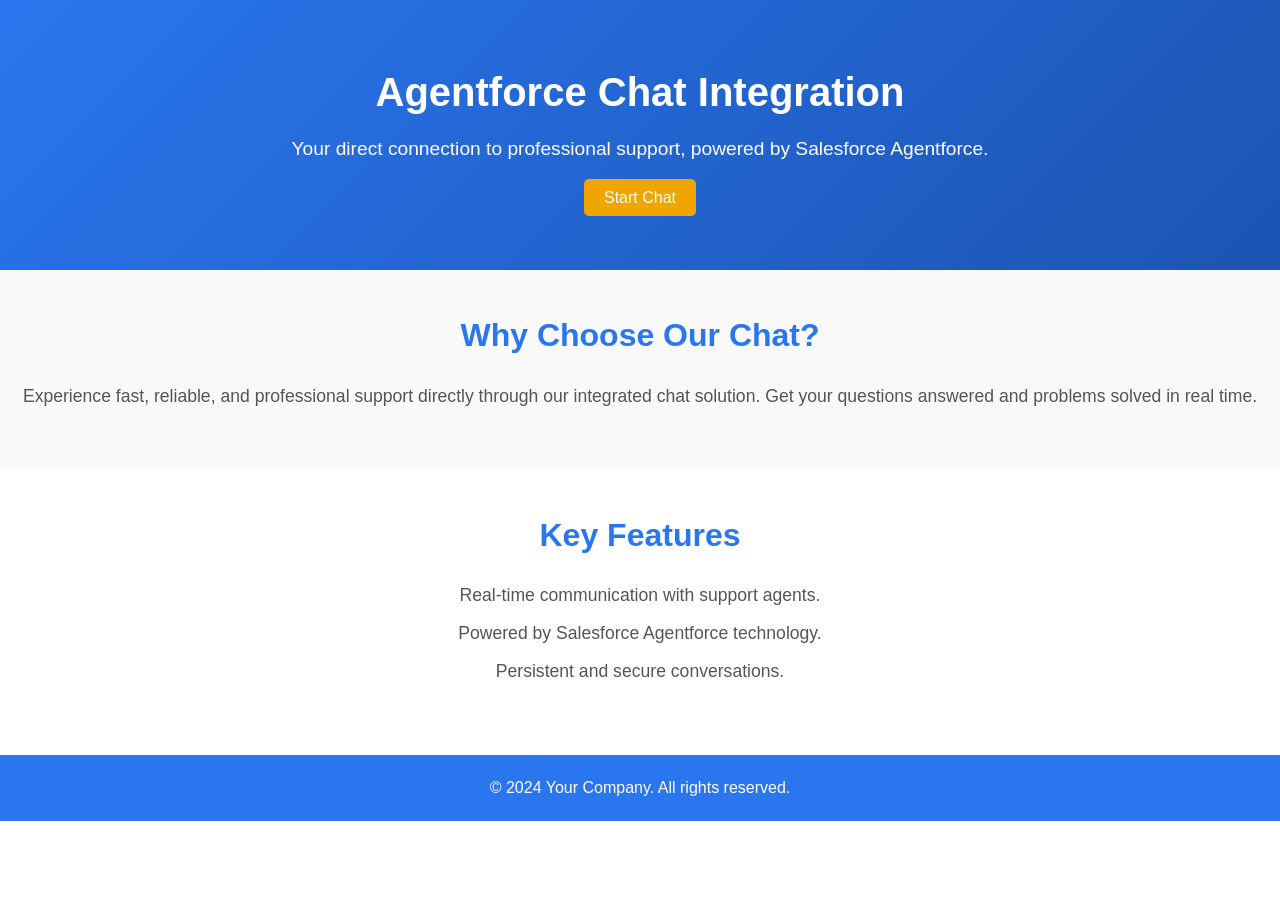
==== index.html @ 60e146fc "add agentforce" ====
<!DOCTYPE html>
<html lang="en">
<head>
    <meta charset="UTF-8">
    <meta name="viewport" content="width=device-width, initial-scale=1.0">
    <title>Agentforce Chat Integration</title>
    <link rel="stylesheet" href="styles.css">
</head>
<body>
    <header class="header">
        <div class="container">
            <h1>Agentforce Chat Integration</h1>
            <p>Your direct connection to professional support, powered by Salesforce Agentforce.</p>
            <a href="#start-chat" class="btn-primary">Start Chat</a>
        </div>
    </header>

    <main class="main">
        <section class="about">
            <div class="container">
                <h2>Why Choose Our Chat?</h2>
                <p>Experience fast, reliable, and professional support directly through our integrated chat solution. Get your questions answered and problems solved in real time.</p>
            </div>
        </section>

        <section class="features">
            <div class="container">
                <h2>Key Features</h2>
                <ul>
                    <li>Real-time communication with support agents.</li>
                    <li>Powered by Salesforce Agentforce technology.</li>
                    <li>Persistent and secure conversations.</li>
                </ul>
            </div>
        </section>
    </main>

    <footer class="footer">
        <div class="container">
            <p>© 2024 Your Company. All rights reserved.</p>
        </div>
    </footer>

    <!-- Agentforce Embedded Messaging Script -->
    <script type="text/javascript">
        function initEmbeddedMessaging() {
            try {
                embeddedservice_bootstrap.settings.language = 'en_US'; // Adjust language if needed
                
                embeddedservice_bootstrap.init(
                    '00DHr00000DeqdD', // Replace with your Org ID
                    'Agentforce', // Deployment Name
                    'https://ax1732212273812.my.site.com/ESWAgentforce1732907072935', // Your Deployment URL
                    {
                        scrt2URL: 'https://ax1732212273812.my.salesforce-scrt.com' // Secure URL for Salesforce
                    }
                );
            } catch (err) {
                console.error('Error loading Embedded Messaging: ', err);
            }
        };
    </script>
    <script type="text/javascript" src="https://ax1732212273812.my.site.com/ESWAgentforce1732907072935/assets/js/bootstrap.min.js" onload="initEmbeddedMessaging()"></script>
</body>
</html>
---- styles.css ----
/* General Reset */
* {
    margin: 0;
    padding: 0;
    box-sizing: border-box;
}

/* Body Styling */
body {
    font-family: 'Roboto', sans-serif;
    color: #333;
    line-height: 1.6;
}

/* Header Section */
.header {
    background: linear-gradient(135deg, #2A76EE, #1C54B2);
    color: #fff;
    text-align: center;
    padding: 60px 20px;
}

.header h1 {
    font-size: 2.5rem;
    margin-bottom: 10px;
}

.header p {
    font-size: 1.2rem;
    margin-bottom: 20px;
}

.header .btn-primary {
    background-color: #F0A500;
    color: #fff;
    padding: 10px 20px;
    font-size: 1rem;
    border-radius: 5px;
    text-decoration: none;
    transition: background 0.3s;
}

.header .btn-primary:hover {
    background-color: #D48806;
}

/* About Section */
.about {
    background: #f9f9f9;
    padding: 40px 20px;
    text-align: center;
}

.about h2 {
    font-size: 2rem;
    margin-bottom: 20px;
    color: #2A76EE;
}

.about p {
    font-size: 1.1rem;
    margin-bottom: 20px;
    color: #555;
}

/* Features Section */
.features {
    background: #fff;
    padding: 40px 20px;
    text-align: center;
}

.features h2 {
    font-size: 2rem;
    margin-bottom: 20px;
    color: #2A76EE;
}

.features ul {
    list-style: none;
    padding: 0;
}

.features ul li {
    font-size: 1.1rem;
    margin: 10px 0;
    color: #555;
}

/* Footer Section */
.footer {
    background: #2A76EE;
    color: #fff;
    text-align: center;
    padding: 20px;
    margin-top: 20px;
}
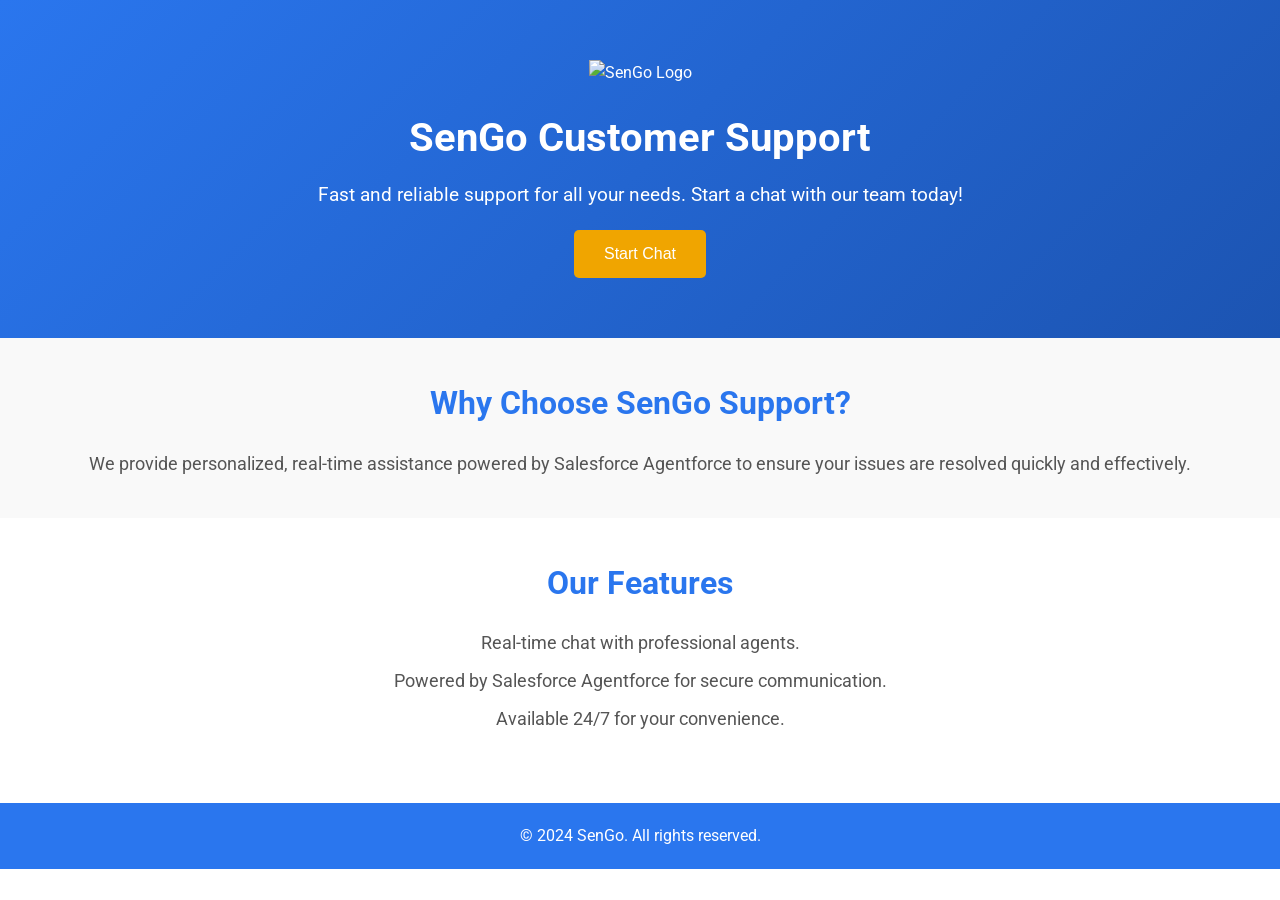
==== commit cd7b9248: "sf" ====
--- a/index.html
+++ b/index.html
@@ -3,33 +3,35 @@
 <head>
     <meta charset="UTF-8">
     <meta name="viewport" content="width=device-width, initial-scale=1.0">
-    <title>Agentforce Chat Integration</title>
+    <title>SenGo - Customer Support</title>
     <link rel="stylesheet" href="styles.css">
+    <link href="https://fonts.googleapis.com/css2?family=Roboto:wght@400;500;700&display=swap" rel="stylesheet">
 </head>
 <body>
     <header class="header">
         <div class="container">
-            <h1>Agentforce Chat Integration</h1>
-            <p>Your direct connection to professional support, powered by Salesforce Agentforce.</p>
-            <a href="#start-chat" class="btn-primary">Start Chat</a>
+            <img src="https://sengo.io/static/media/sengo-logo.76e67ad5.svg" alt="SenGo Logo" class="logo">
+            <h1>SenGo Customer Support</h1>
+            <p>Fast and reliable support for all your needs. Start a chat with our team today!</p>
+            <button class="btn-primary" onclick="initEmbeddedMessaging()">Start Chat</button>
         </div>
     </header>
 
-    <main class="main">
+    <main>
         <section class="about">
             <div class="container">
-                <h2>Why Choose Our Chat?</h2>
-                <p>Experience fast, reliable, and professional support directly through our integrated chat solution. Get your questions answered and problems solved in real time.</p>
+                <h2>Why Choose SenGo Support?</h2>
+                <p>We provide personalized, real-time assistance powered by Salesforce Agentforce to ensure your issues are resolved quickly and effectively.</p>
             </div>
         </section>
 
         <section class="features">
             <div class="container">
-                <h2>Key Features</h2>
+                <h2>Our Features</h2>
                 <ul>
-                    <li>Real-time communication with support agents.</li>
-                    <li>Powered by Salesforce Agentforce technology.</li>
-                    <li>Persistent and secure conversations.</li>
+                    <li>Real-time chat with professional agents.</li>
+                    <li>Powered by Salesforce Agentforce for secure communication.</li>
+                    <li>Available 24/7 for your convenience.</li>
                 </ul>
             </div>
         </section>
@@ -37,18 +39,18 @@
 
     <footer class="footer">
         <div class="container">
-            <p>© 2024 Your Company. All rights reserved.</p>
+            <p>© 2024 SenGo. All rights reserved.</p>
         </div>
     </footer>
 
-    <!-- Agentforce Embedded Messaging Script -->
+    <!-- Salesforce Agentforce Embedded Messaging Script -->
     <script type="text/javascript">
         function initEmbeddedMessaging() {
             try {
                 embeddedservice_bootstrap.settings.language = 'en_US'; // Adjust language if needed
                 
                 embeddedservice_bootstrap.init(
-                    '00DHr00000DeqdD', // Replace with your Org ID
+                    '00DHr00000DeqdD', // Replace with your Salesforce Org ID
                     'Agentforce', // Deployment Name
                     'https://ax1732212273812.my.site.com/ESWAgentforce1732907072935', // Your Deployment URL
                     {
@@ -56,10 +58,10 @@
                     }
                 );
             } catch (err) {
-                console.error('Error loading Embedded Messaging: ', err);
+                console.error('Error loading Embedded Messaging:', err);
             }
-        };
+        }
     </script>
-    <script type="text/javascript" src="https://ax1732212273812.my.site.com/ESWAgentforce1732907072935/assets/js/bootstrap.min.js" onload="initEmbeddedMessaging()"></script>
+    <script type="text/javascript" src="https://ax1732212273812.my.site.com/ESWAgentforce1732907072935/assets/js/bootstrap.min.js"></script>
 </body>
 </html>
--- a/styles.css
+++ b/styles.css
@@ -8,11 +8,12 @@
 /* Body Styling */
 body {
     font-family: 'Roboto', sans-serif;
+    line-height: 1.6;
     color: #333;
-    line-height: 1.6;
+    margin: 0;
 }
 
-/* Header Section */
+/* Header Styling */
 .header {
     background: linear-gradient(135deg, #2A76EE, #1C54B2);
     color: #fff;
@@ -20,9 +21,15 @@
     padding: 60px 20px;
 }
 
+.header .logo {
+    width: 150px;
+    margin-bottom: 20px;
+}
+
 .header h1 {
     font-size: 2.5rem;
     margin-bottom: 10px;
+    font-weight: 700;
 }
 
 .header p {
@@ -30,50 +37,50 @@
     margin-bottom: 20px;
 }
 
-.header .btn-primary {
+.btn-primary {
     background-color: #F0A500;
-    color: #fff;
-    padding: 10px 20px;
+    color: white;
+    border: none;
+    padding: 15px 30px;
     font-size: 1rem;
     border-radius: 5px;
-    text-decoration: none;
-    transition: background 0.3s;
+    cursor: pointer;
+    transition: background 0.3s ease;
 }
 
-.header .btn-primary:hover {
+.btn-primary:hover {
     background-color: #D48806;
 }
 
 /* About Section */
 .about {
-    background: #f9f9f9;
     padding: 40px 20px;
     text-align: center;
+    background-color: #f9f9f9;
 }
 
 .about h2 {
     font-size: 2rem;
+    color: #2A76EE;
     margin-bottom: 20px;
-    color: #2A76EE;
 }
 
 .about p {
     font-size: 1.1rem;
-    margin-bottom: 20px;
     color: #555;
 }
 
 /* Features Section */
 .features {
-    background: #fff;
     padding: 40px 20px;
     text-align: center;
+    background: white;
 }
 
 .features h2 {
     font-size: 2rem;
+    color: #2A76EE;
     margin-bottom: 20px;
-    color: #2A76EE;
 }
 
 .features ul {
@@ -83,14 +90,14 @@
 
 .features ul li {
     font-size: 1.1rem;
-    margin: 10px 0;
     color: #555;
+    margin-bottom: 10px;
 }
 
-/* Footer Section */
+/* Footer Styling */
 .footer {
     background: #2A76EE;
-    color: #fff;
+    color: white;
     text-align: center;
     padding: 20px;
     margin-top: 20px;
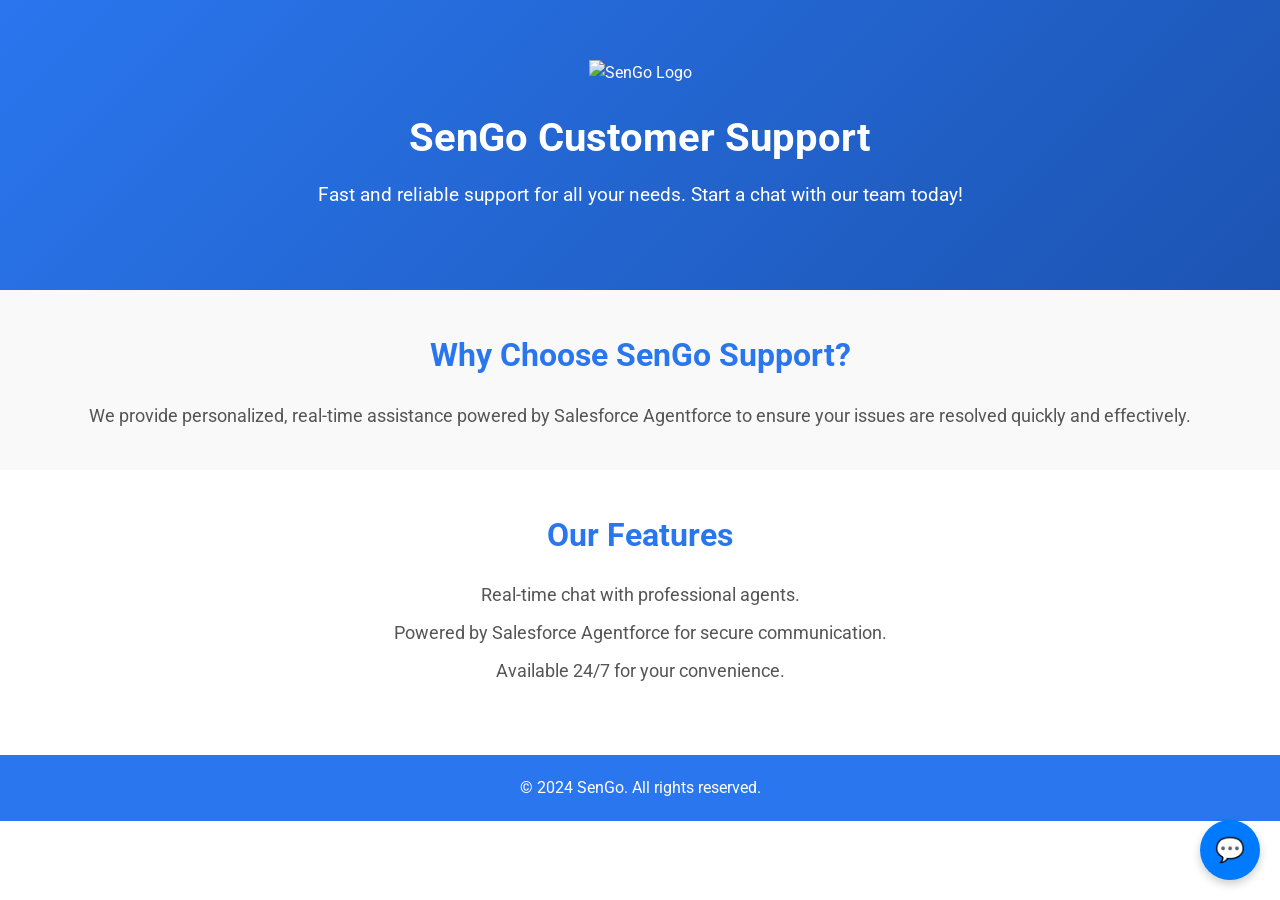
==== commit bee97c1e: "cambios 2" ====
--- a/index.html
+++ b/index.html
@@ -6,6 +6,30 @@
     <title>SenGo - Customer Support</title>
     <link rel="stylesheet" href="styles.css">
     <link href="https://fonts.googleapis.com/css2?family=Roboto:wght@400;500;700&display=swap" rel="stylesheet">
+    <style>
+        /* Estilo para el botón flotante */
+        .chat-button {
+            position: fixed;
+            bottom: 20px;
+            right: 20px;
+            background-color: #007bff;
+            color: white;
+            border: none;
+            border-radius: 50%;
+            width: 60px;
+            height: 60px;
+            display: flex;
+            justify-content: center;
+            align-items: center;
+            font-size: 24px;
+            box-shadow: 0 4px 8px rgba(0, 0, 0, 0.2);
+            cursor: pointer;
+        }
+
+        .chat-button:hover {
+            background-color: #0056b3;
+        }
+    </style>
 </head>
 <body>
     <header class="header">
@@ -13,7 +37,6 @@
             <img src="https://sengo.io/static/media/sengo-logo.76e67ad5.svg" alt="SenGo Logo" class="logo">
             <h1>SenGo Customer Support</h1>
             <p>Fast and reliable support for all your needs. Start a chat with our team today!</p>
-            <button class="btn-primary" onclick="initEmbeddedMessaging()">Start Chat</button>
         </div>
     </header>
 
@@ -43,25 +66,28 @@
         </div>
     </footer>
 
-    <!-- Salesforce Agentforce Embedded Messaging Script -->
-    <script type="text/javascript">
+    <!-- Botón flotante para el chat -->
+    <button class="chat-button" onclick="initEmbeddedMessaging()">💬</button>
+
+    <!-- Salesforce Embedded Messaging Script -->
+    <script type='text/javascript'>
         function initEmbeddedMessaging() {
             try {
-                embeddedservice_bootstrap.settings.language = 'en_US'; // Adjust language if needed
-                
+                embeddedservice_bootstrap.settings.language = 'en_US'; // For example, enter 'en' or 'en-US'
+    
                 embeddedservice_bootstrap.init(
-                    '00DHr00000DeqdD', // Replace with your Salesforce Org ID
-                    'Agentforce', // Deployment Name
-                    'https://ax1732212273812.my.site.com/ESWAgentforce1732907072935', // Your Deployment URL
+                    '00DHr00000DeqdD',
+                    'Sengo_Embedded_Service',
+                    'https://ax1732212273812.my.site.com/ESWSengoEmbeddedService1733238203748',
                     {
-                        scrt2URL: 'https://ax1732212273812.my.salesforce-scrt.com' // Secure URL for Salesforce
+                        scrt2URL: 'https://ax1732212273812.my.salesforce-scrt.com'
                     }
                 );
             } catch (err) {
-                console.error('Error loading Embedded Messaging:', err);
+                console.error('Error loading Embedded Messaging: ', err);
             }
-        }
+        };
     </script>
-    <script type="text/javascript" src="https://ax1732212273812.my.site.com/ESWAgentforce1732907072935/assets/js/bootstrap.min.js"></script>
+    <script type='text/javascript' src='https://ax1732212273812.my.site.com/ESWSengoEmbeddedService1733238203748/assets/js/bootstrap.min.js' onload='initEmbeddedMessaging()'></script>
 </body>
 </html>
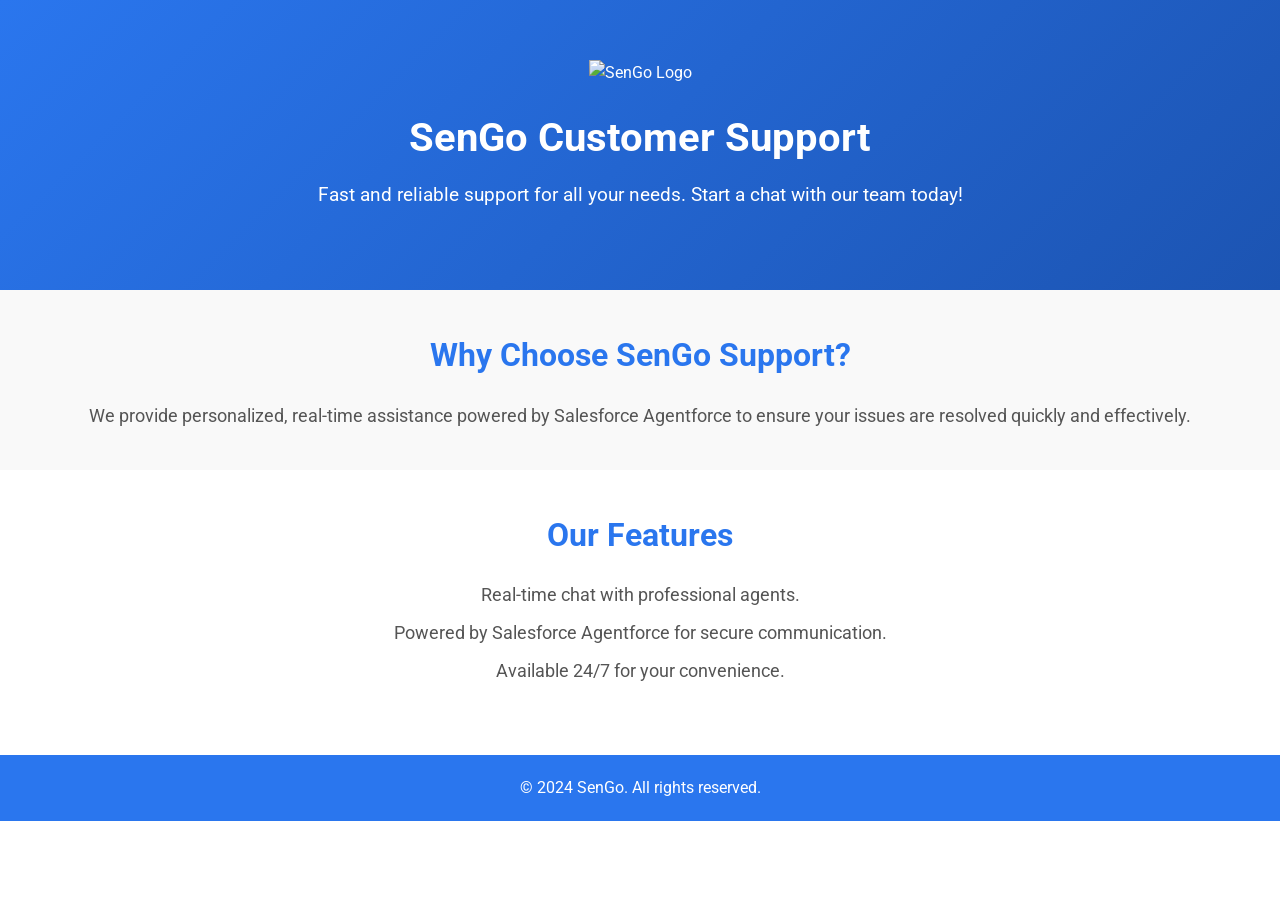
==== commit 2f6a4f01: "test1" ====
--- a/index.html
+++ b/index.html
@@ -67,20 +67,19 @@
     </footer>
 
     <!-- Botón flotante para el chat -->
-    <button class="chat-button" onclick="initEmbeddedMessaging()">💬</button>
 
     <!-- Salesforce Embedded Messaging Script -->
     <script type='text/javascript'>
         function initEmbeddedMessaging() {
             try {
-                embeddedservice_bootstrap.settings.language = 'en_US'; // For example, enter 'en' or 'en-US'
+                embeddedservice_bootstrap.settings.language = 'es'; // For example, enter 'en' or 'en-US'
     
                 embeddedservice_bootstrap.init(
-                    '00DHr00000DeqdD',
-                    'Sengo_Embedded_Service',
-                    'https://ax1732212273812.my.site.com/ESWSengoEmbeddedService1733238203748',
+                    '00DEc000000GWgf',
+                    'Test',
+                    'https://rapsodia--devaxxon.sandbox.my.site.com/ESWTest1736271577316',
                     {
-                        scrt2URL: 'https://ax1732212273812.my.salesforce-scrt.com'
+                        scrt2URL: 'https://rapsodia--devaxxon.sandbox.my.salesforce-scrt.com'
                     }
                 );
             } catch (err) {
@@ -88,6 +87,6 @@
             }
         };
     </script>
-    <script type='text/javascript' src='https://ax1732212273812.my.site.com/ESWSengoEmbeddedService1733238203748/assets/js/bootstrap.min.js' onload='initEmbeddedMessaging()'></script>
+    <script type='text/javascript' src='https://rapsodia--devaxxon.sandbox.my.site.com/ESWTest1736271577316/assets/js/bootstrap.min.js' onload='initEmbeddedMessaging()'></script>
 </body>
 </html>
